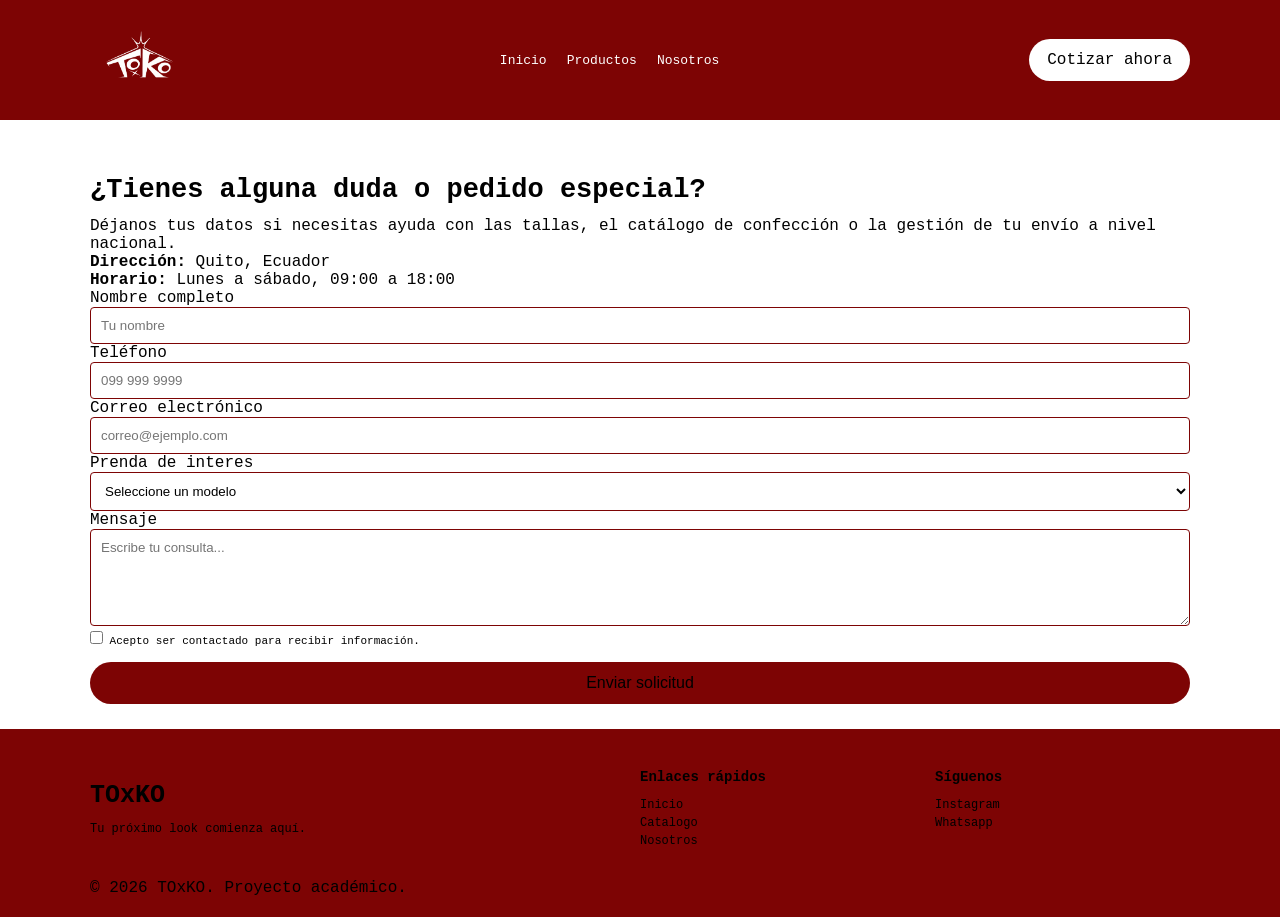
==== Contactos/form.html @ c7a270e9 "V1.1" ====
<!DOCTYPE html>
<html lang="en">
<head>
    <meta charset="UTF-8">
    <meta name="viewport" content="width=device-width, initial-scale=1.0">
    <title>TOxKO Contactos</title>
    <link rel="stylesheet" href="contactos.css">
</head>
<body>
      <header class="encabezado" id="inicio">
    <div class="contenedor encabezado-contenido">
      <a class="marca" href="../index.html" aria-label="ToxKO, inicio">
        <img src="../imagenes/Logos/TxK-Photoroom.png" alt="TOxKO" width="48" height="48">
      </a>
      <nav class="navegacion" aria-label="Navegación principal">
        <ul class="menu">
          <li><a href="../index.html">Inicio</a></li>
          <li><a href="../productos/productos.html">Productos</a></li>
          <li><a href="../sobre nosotros/sobren.html">Nosotros</a></li>
        </ul>
      </nav>
      <a href="#contacto" class="boton boton-principal boton-cabecera">Cotizar ahora</a>
    </div>
  </header>

  <section class="seccion contacto" id="contacto" aria-labelledby="titulo-contacto">
      <div class="contenedor contacto-grid">
        <div class="contacto-texto">
          <span class="etiqueta">Hablemos</span>
          <h2 id="titulo-contacto">¿Tienes alguna duda o pedido especial?</h2>
          <p>Déjanos tus datos si necesitas ayuda con las tallas, el catálogo de confección o la gestión de tu envío a nivel nacional.</p>
          <p><strong>Dirección:</strong> Quito, Ecuador</p>
          <p><strong>Horario:</strong> Lunes a sábado, 09:00 a 18:00</p>
        </div>
        <!-- Formulario visual: no requiere backend ni JavaScript en este examen -->
        <form class="formulario" action="#contacto" method="get">
          <div class="formulario-fila">
            <div class="campo"><label for="nombre">Nombre completo</label><input id="nombre" name="nombre" type="text" placeholder="Tu nombre" required></div>
            <div class="campo"><label for="telefono">Teléfono</label><input id="telefono" name="telefono" type="tel" placeholder="099 999 9999" required></div>
          </div>
          <div class="campo"><label for="correo">Correo electrónico</label><input id="correo" name="correo" type="email" placeholder="correo@ejemplo.com" required></div>
          <div class="campo"><label for="vehiculo">Prenda de interes</label><select id="vehiculo" name="vehiculo" required><option value="">Seleccione un modelo</option><option value="corolla">CATPUNK</option><option value="sportage">CATBALL</option><option value="mustang">BANG</option><option value="dmax">BOOOOOOOOOMMMMM</option></select></div>
          <div class="campo"><label for="mensaje">Mensaje</label><textarea id="mensaje" name="mensaje" rows="5" placeholder="Escribe tu consulta..."></textarea></div>
          <label class="aceptacion"><input type="checkbox" name="privacidad" required> Acepto ser contactado para recibir información.</label>
          <button class="boton boton-principal boton-enviar" type="submit">Enviar solicitud</button>
        </form>
      </div>
    </section>

   <footer class="pie-pagina">
    <div class="contenedor pie-grid">
      <div><h2>TOxKO</h2><p>Tu próximo look comienza aquí.</p></div>
      <div><h3>Enlaces rápidos</h3><ul><li><a href="../index.html">Inicio</a></li><li><a href="../productos/productos.html">Catalogo</a></li><li><a href="../sobre nosotros/sobren.html">Nosotros</a></li></ul></div>
      <div><h3>Síguenos</h3><ul><li><a href="https://www.instagram.com/to_x_ko/" target="_blank" rel="noopener noreferrer">Instagram</a></li><li><a href="https://www.tiktok.com/" target="_blank" rel="noopener noreferrer">Whatsapp</a></li></ul></div>
    </div>
    <div class="contenedor pie-inferior"><p>&copy; 2026 TOxKO. Proyecto académico.</p></div>
  </footer>
</body>
</html>
---- Contactos/contactos.css ----
* {
margin: 0;
padding: 0;
box-sizing: border-box;
}
/*En esta parte modificamos el color de las letras y el tipo de letras
con el body*/
body {
font-family:'Courier New', Courier, monospace;
color: black;
}
/*Aquí modificamos el ancho y maximo de ancho y centramos con el margin
los div con clase contenedor*/
.contenedor {
width: 86%;
max-width: 1100px;
margin: auto;
}
/*Los a no llevan decoración*/
a {
text-decoration: none;
}
/*Cambiamos el ancho de la imagen y el tipo visualizacion*/
img {
max-width: 100%;
display: block;
}
/*El area a mostrar de las class sección*/
.seccion {
padding: 25px 0;
}
/*Cambiamos el color, tamaño y el espacio del texto*/
.etiqueta {
color: white;
font-size: 15px;
letter-spacing: 3px;
}
/*Modificamos el titulo h2*/
h2 {
font-size: 27px;
margin: 12px 0;
}
/*modificamos la manera de ver los botones*/
.boton {
display: inline-block;
padding: 12px 18px;
border-radius: 200px;
font-size: 16px;
text-align: center;
cursor: pointer;
}
/*esto sirve para cuando pases el cursor por encima cambie de color*/
.boton:hover {
background: gray;
}
/* En estas clases personalizamos los colores de los diferentes botones
*/
.boton-principal {
background: white;
color: black;
}

.boton,
.boton-principal,
.boton-enviar{
    background: #7D0404;
}
.boton-cabecera {
background-color: white;
}
.boton-claro {
color: white;
border: 1px solid white;
}
.boton-secundario {
background: #7D0404;
color: white;
width: 100%;
}
/*modificamos el encadezado y su contenido*/
.encabezado {
background: #7D0404;
padding: 10px 0;
}
/* Acomodamos el logo y las opciones del menú para que queden en una
misma fila */
.encabezado-contenido {
display: flex;
align-items: center;
justify-content: space-between;
}
/* Definimos el tamaño del logo para que no se vea demasiado grande */
.marca img {
width: 100px;
height: 100px;
object-fit: contain;
}
/* Colocamos las opciones del menú una al lado de otra */
.menu {
display: flex;
gap: 20px;
list-style: none;
}
/* Personalizamos el color y el tamaño de las letras del menú */
.menu a {
color: white;
font-size: 13px;
}




.pie-pagina {
background: #7D0404;
color: rgb(0, 0, 0);
padding: 40px 0 20px;
}
.pie-grid {
display: grid;
grid-template-columns: 2fr 1fr 1fr;
gap: 40px;
padding-bottom: 30px;
}
.pie-grid h2 {
font-size: 25px;
}
.pie-grid h3 {
font-size: 14px;
margin-bottom: 10px;
}
.pie-grid p,
.pie-grid a {
color: #000000;
font-size: 12px;
}
.pie-grid ul {
list-style: none;
}




.campo input,
.campo select,
.campo textarea {
width: 100%;
padding: 10px;
border: 1px solid #7D0404;
border-radius: 4px;
font-family: Arial, sans-serif;
background: white;
}
.aceptacion {
display: block;
font-size: 11px;
margin-bottom: 15px;
}
.boton-enviar {
width: 100%;
border: none;
}
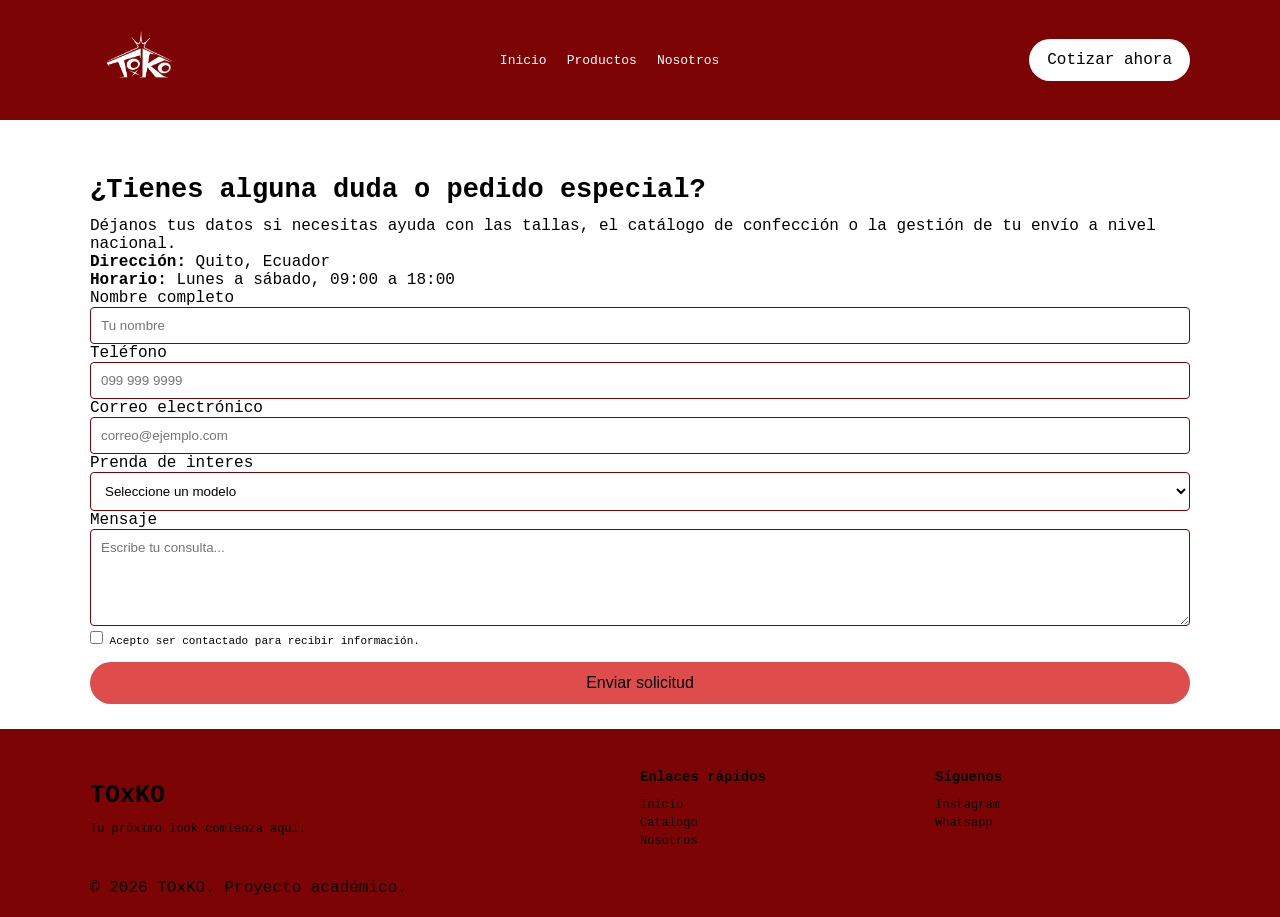
==== commit 24c068ee: "1.1.2" ====
--- a/Contactos/form.html
+++ b/Contactos/form.html
@@ -22,8 +22,8 @@
       <a href="#contacto" class="boton boton-principal boton-cabecera">Cotizar ahora</a>
     </div>
   </header>
-
-  <section class="seccion contacto" id="contacto" aria-labelledby="titulo-contacto">
+  <main>
+     <section class="seccion contacto" id="contacto" aria-labelledby="titulo-contacto">
       <div class="contenedor contacto-grid">
         <div class="contacto-texto">
           <span class="etiqueta">Hablemos</span>
@@ -39,19 +39,22 @@
             <div class="campo"><label for="telefono">Teléfono</label><input id="telefono" name="telefono" type="tel" placeholder="099 999 9999" required></div>
           </div>
           <div class="campo"><label for="correo">Correo electrónico</label><input id="correo" name="correo" type="email" placeholder="correo@ejemplo.com" required></div>
-          <div class="campo"><label for="vehiculo">Prenda de interes</label><select id="vehiculo" name="vehiculo" required><option value="">Seleccione un modelo</option><option value="corolla">CATPUNK</option><option value="sportage">CATBALL</option><option value="mustang">BANG</option><option value="dmax">BOOOOOOOOOMMMMM</option></select></div>
+          <div class="campo"><label for="Productos">Prenda de interes</label><select id="prdouctos-i" name="interes" required><option value="">Seleccione un modelo</option><option value="CatPunk">CATPUNK</option><option value="CatBall">CATBALL</option><option value="BANG">BANG</option><option value="boom">BOOOOOOOOOMMMMM</option></select></div>
           <div class="campo"><label for="mensaje">Mensaje</label><textarea id="mensaje" name="mensaje" rows="5" placeholder="Escribe tu consulta..."></textarea></div>
           <label class="aceptacion"><input type="checkbox" name="privacidad" required> Acepto ser contactado para recibir información.</label>
           <button class="boton boton-principal boton-enviar" type="submit">Enviar solicitud</button>
         </form>
       </div>
     </section>
+  </main>
+
+ 
 
    <footer class="pie-pagina">
     <div class="contenedor pie-grid">
       <div><h2>TOxKO</h2><p>Tu próximo look comienza aquí.</p></div>
       <div><h3>Enlaces rápidos</h3><ul><li><a href="../index.html">Inicio</a></li><li><a href="../productos/productos.html">Catalogo</a></li><li><a href="../sobre nosotros/sobren.html">Nosotros</a></li></ul></div>
-      <div><h3>Síguenos</h3><ul><li><a href="https://www.instagram.com/to_x_ko/" target="_blank" rel="noopener noreferrer">Instagram</a></li><li><a href="https://www.tiktok.com/" target="_blank" rel="noopener noreferrer">Whatsapp</a></li></ul></div>
+      <div><h3>Síguenos</h3><ul><li><a href="https://www.instagram.com/to_x_ko/" target="_blank" rel="noopener noreferrer">Instagram</a></li><li><a href="htpps//wa.me/0999794900" target="_blank" rel="noopener noreferrer">Whatsapp</a></li></ul></div>
     </div>
     <div class="contenedor pie-inferior"><p>&copy; 2026 TOxKO. Proyecto académico.</p></div>
   </footer>
--- a/Contactos/contactos.css
+++ b/Contactos/contactos.css
@@ -8,6 +8,9 @@
 body {
 font-family:'Courier New', Courier, monospace;
 color: black;
+display: flex;
+flex-direction: column;
+min-height: 100vh;
 }
 /*Aquí modificamos el ancho y maximo de ancho y centramos con el margin
 los div con clase contenedor*/
@@ -63,7 +66,7 @@
 .boton,
 .boton-principal,
 .boton-enviar{
-    background: #7D0404;
+    background: #de4c4c;
 }
 .boton-cabecera {
 background-color: white;
@@ -73,7 +76,7 @@
 border: 1px solid white;
 }
 .boton-secundario {
-background: #7D0404;
+background: #de4c4c;
 color: white;
 width: 100%;
 }
@@ -160,3 +163,56 @@
 border: none;
 }
 
+main {
+    flex: 1;
+}
+
+/*Adaptación para moviles*/
+
+@media (max-width: 768px) {
+  
+  /* Header responsivo: apila el logo y el menú de navegación */
+  .encabezado-contenido {
+    flex-direction: column;
+    gap: 15px;
+    text-align: center;
+  }
+  
+  .menu {
+    justify-content: center;
+    flex-wrap: wrap;
+    gap: 15px;
+  }
+
+  /* Distribución del Formulario: Pasa el texto y el formulario a una sola columna vertical */
+  .contacto-grid {
+    display: flex;
+    flex-direction: column;
+    gap: 30px;
+  }
+
+  /* Fuerza a que los campos dobles compartidos (Nombre / Teléfono) se separen uno abajo del otro */
+  .formulario-fila {
+    display: flex;
+    flex-direction: column;
+    gap: 15px;
+  }
+
+  /* Ajusta los tamaños de fuente de las cajas de texto en celulares */
+  .campo input, .campo select, .campo textarea {
+    font-size: 14px;
+  }
+
+  /* Reorganiza las 3 columnas del Footer para que se apilen verticalmente */
+  .pie-grid {
+    grid-template-columns: 1fr;
+    text-align: center;
+    gap: 25px;
+  }
+  
+  .pie-grid ul {
+    padding: 0;
+  }
+}
+
+
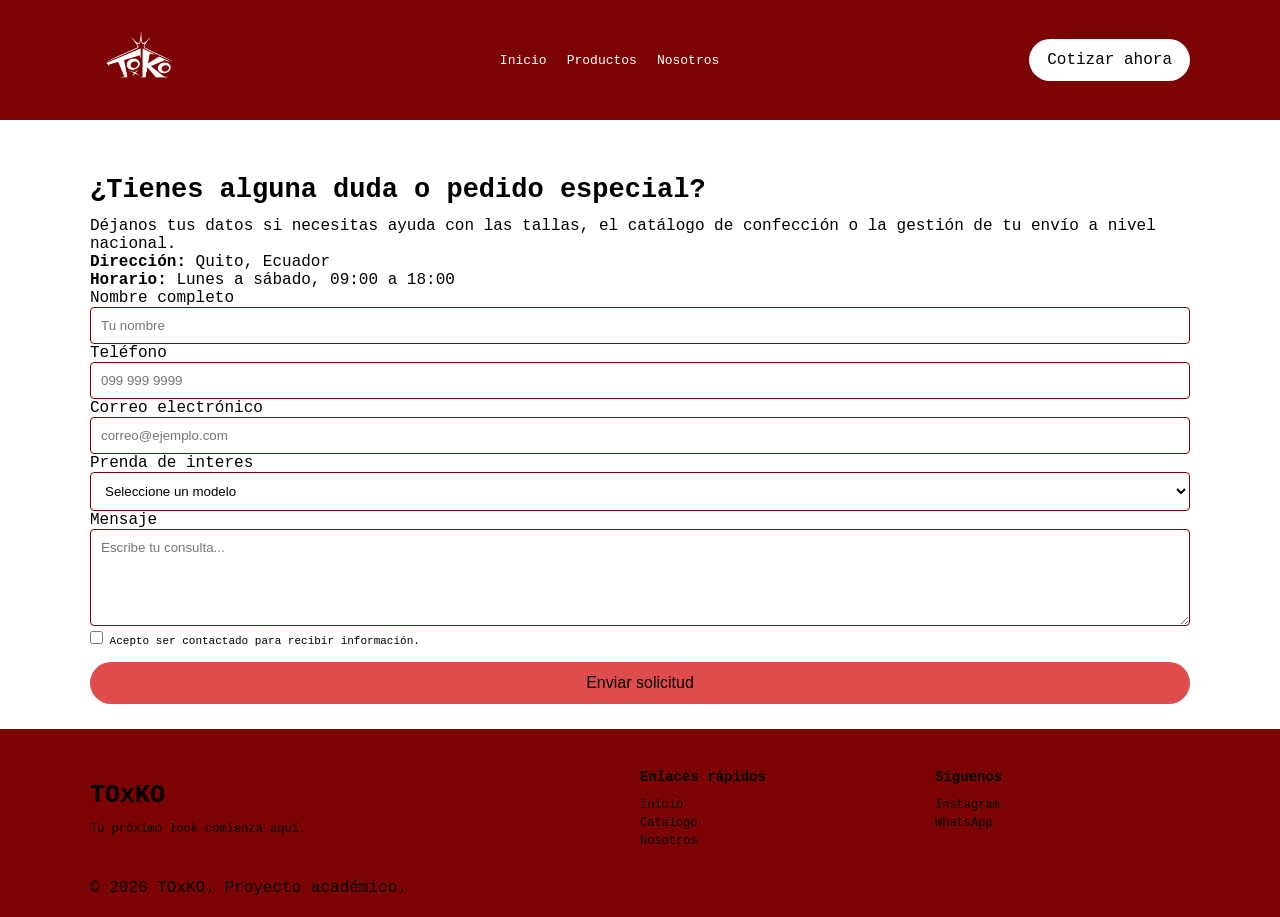
==== commit 050abd40: "1.1.6" ====
--- a/Contactos/form.html
+++ b/Contactos/form.html
@@ -54,7 +54,7 @@
     <div class="contenedor pie-grid">
       <div><h2>TOxKO</h2><p>Tu próximo look comienza aquí.</p></div>
       <div><h3>Enlaces rápidos</h3><ul><li><a href="../index.html">Inicio</a></li><li><a href="../productos/productos.html">Catalogo</a></li><li><a href="../sobre nosotros/sobren.html">Nosotros</a></li></ul></div>
-      <div><h3>Síguenos</h3><ul><li><a href="https://www.instagram.com/to_x_ko/" target="_blank" rel="noopener noreferrer">Instagram</a></li><li><a href="htpps//wa.me/0999794900" target="_blank" rel="noopener noreferrer">Whatsapp</a></li></ul></div>
+      <div><h3>Síguenos</h3><ul><li><a href="https://www.instagram.com/to_x_ko/" target="_blank" rel="noopener noreferrer">Instagram</a></li><li><a href="htpps//wa.me/0999794900" target="_blank" rel="noopener noreferrer">WhatsApp</a></li></ul></div>
     </div>
     <div class="contenedor pie-inferior"><p>&copy; 2026 TOxKO. Proyecto académico.</p></div>
   </footer>
